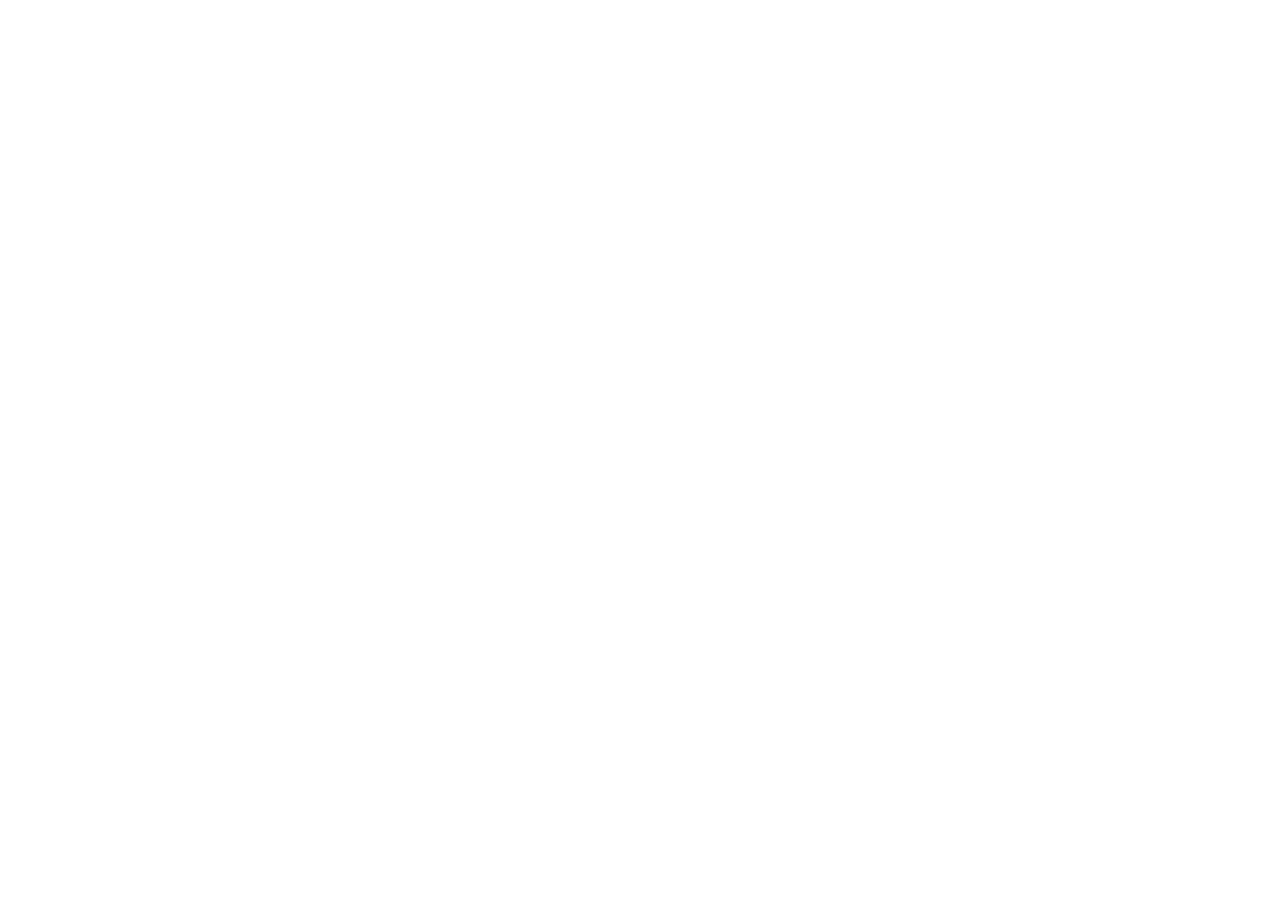
==== images/index.html @ 083eda92 "primeiro commit do html" ====
<!DOCTYPE html>
<html lang="en">
<head>
    <meta charset="UTF-8">
    <meta name="viewport" content="width=device-width, initial-scale=1.0">
    <title>feedback</title>
</head>
<body>
    
</body>
</html>
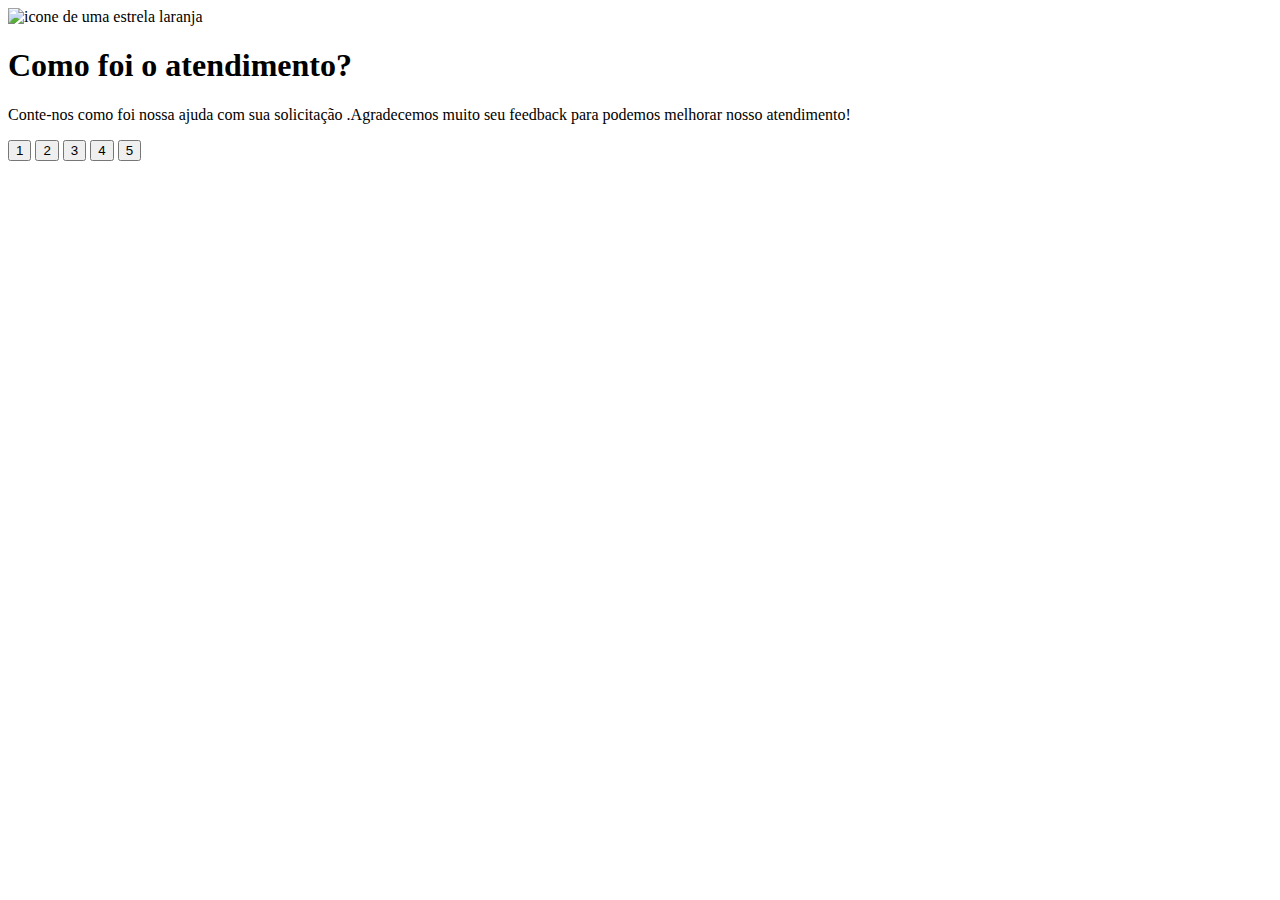
==== commit 96d3dfa8: "sugundo commit do html" ====
--- a/images/index.html
+++ b/images/index.html
@@ -6,6 +6,22 @@
     <title>feedback</title>
 </head>
 <body>
-    
+    <div class="card">
+       <div>
+        <img src="icon-star.svg" alt="icone de uma estrela laranja">
+       </div>
+
+
+       <h1>Como foi o atendimento?</h1>
+       <p>Conte-nos como foi nossa ajuda com sua solicitação .Agradecemos muito seu feedback para podemos melhorar nosso atendimento!</p>
+
+       <div>
+        <button>1</button>
+        <button>2</button>
+        <button>3</button>
+        <button>4</button>
+        <button>5</button>
+       </div>
+    </div>
 </body>
 </html>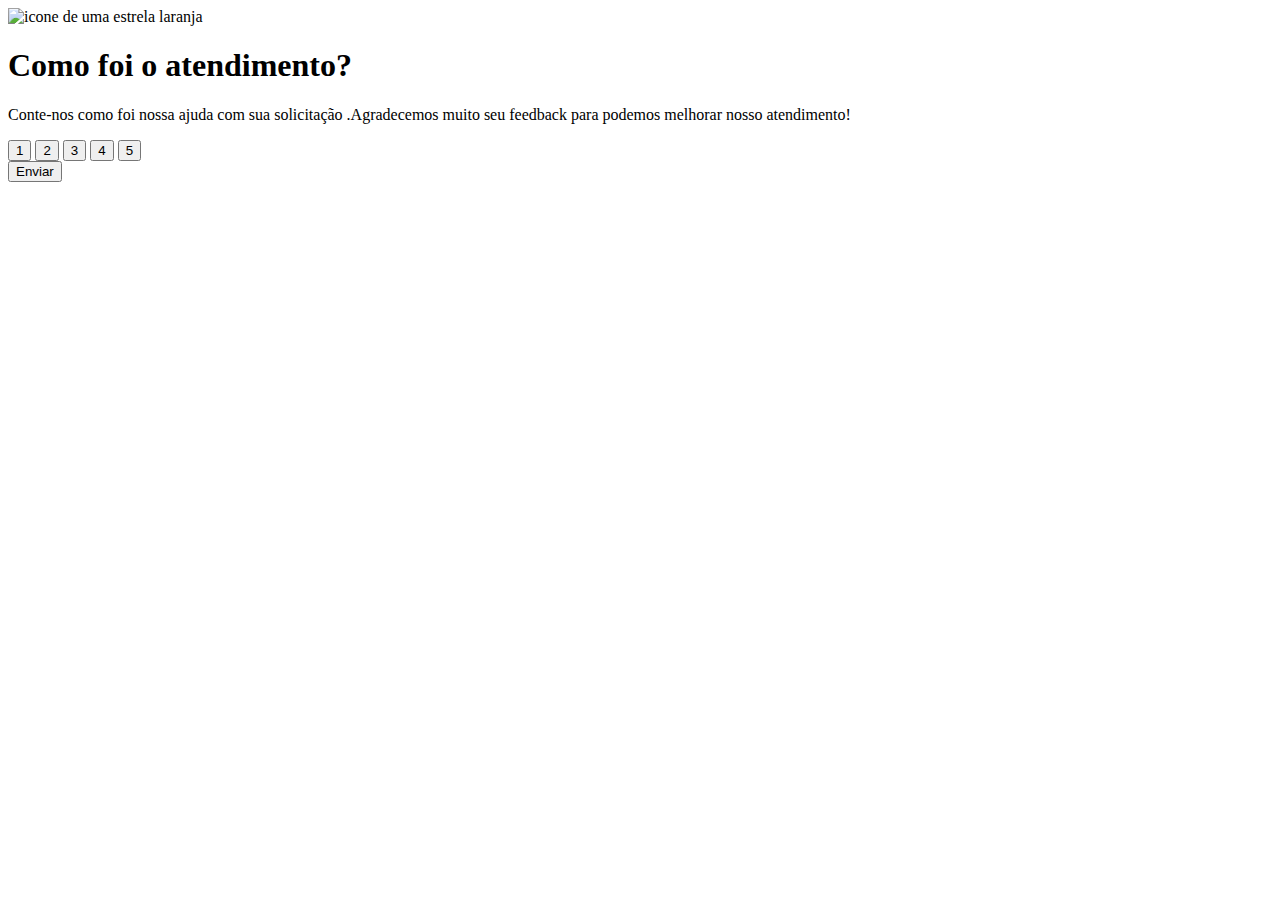
==== commit 589b1f42: "terceiro commit" ====
--- a/images/index.html
+++ b/images/index.html
@@ -22,6 +22,7 @@
         <button>4</button>
         <button>5</button>
        </div>
+       <button>Enviar</button>
     </div>
 </body>
 </html>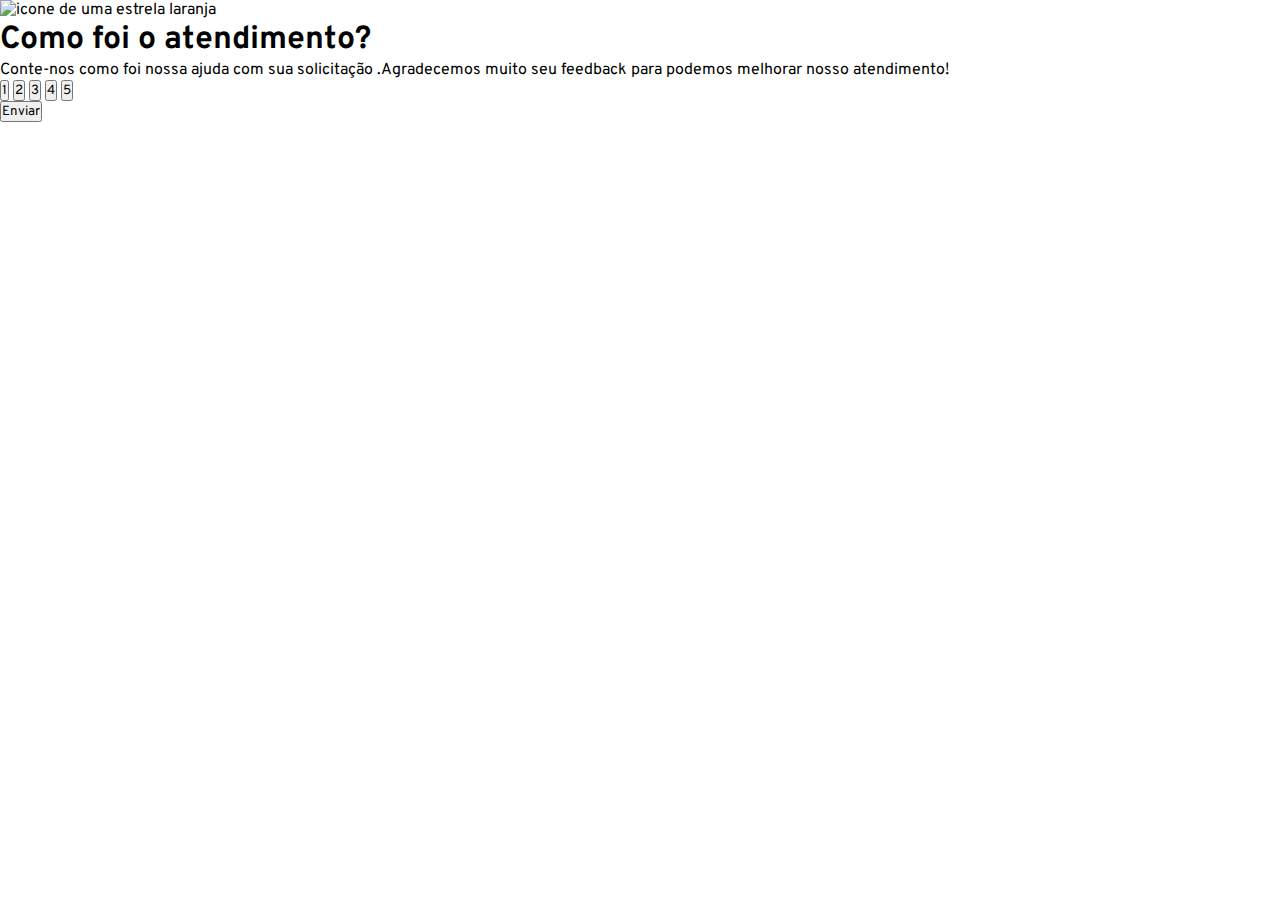
==== commit 5df7419b: "quarto commit do html" ====
--- a/images/index.html
+++ b/images/index.html
@@ -4,10 +4,14 @@
     <meta charset="UTF-8">
     <meta name="viewport" content="width=device-width, initial-scale=1.0">
     <title>feedback</title>
+    <link rel="stylesheet" href="style.css">
+    <link rel="preconnect" href="https://fonts.googleapis.com">
+<link rel="preconnect" href="https://fonts.gstatic.com" crossorigin>
+<link href="https://fonts.googleapis.com/css2?family=Overpass:ital,wght@0,100..900;1,100..900&display=swap" rel="stylesheet">
 </head>
 <body>
     <div class="card">
-       <div>
+       <div class="estrela">
         <img src="icon-star.svg" alt="icone de uma estrela laranja">
        </div>
 
@@ -15,7 +19,7 @@
        <h1>Como foi o atendimento?</h1>
        <p>Conte-nos como foi nossa ajuda com sua solicitação .Agradecemos muito seu feedback para podemos melhorar nosso atendimento!</p>
 
-       <div>
+       <div class="notas">
         <button>1</button>
         <button>2</button>
         <button>3</button>
--- a/images/style.css
+++ b/images/style.css
@@ -0,0 +1,6 @@
+*{
+    margin: 0;
+    padding: 0;
+    box-sizing: border-box;
+    font-family: "Overpass", sans-serif;
+}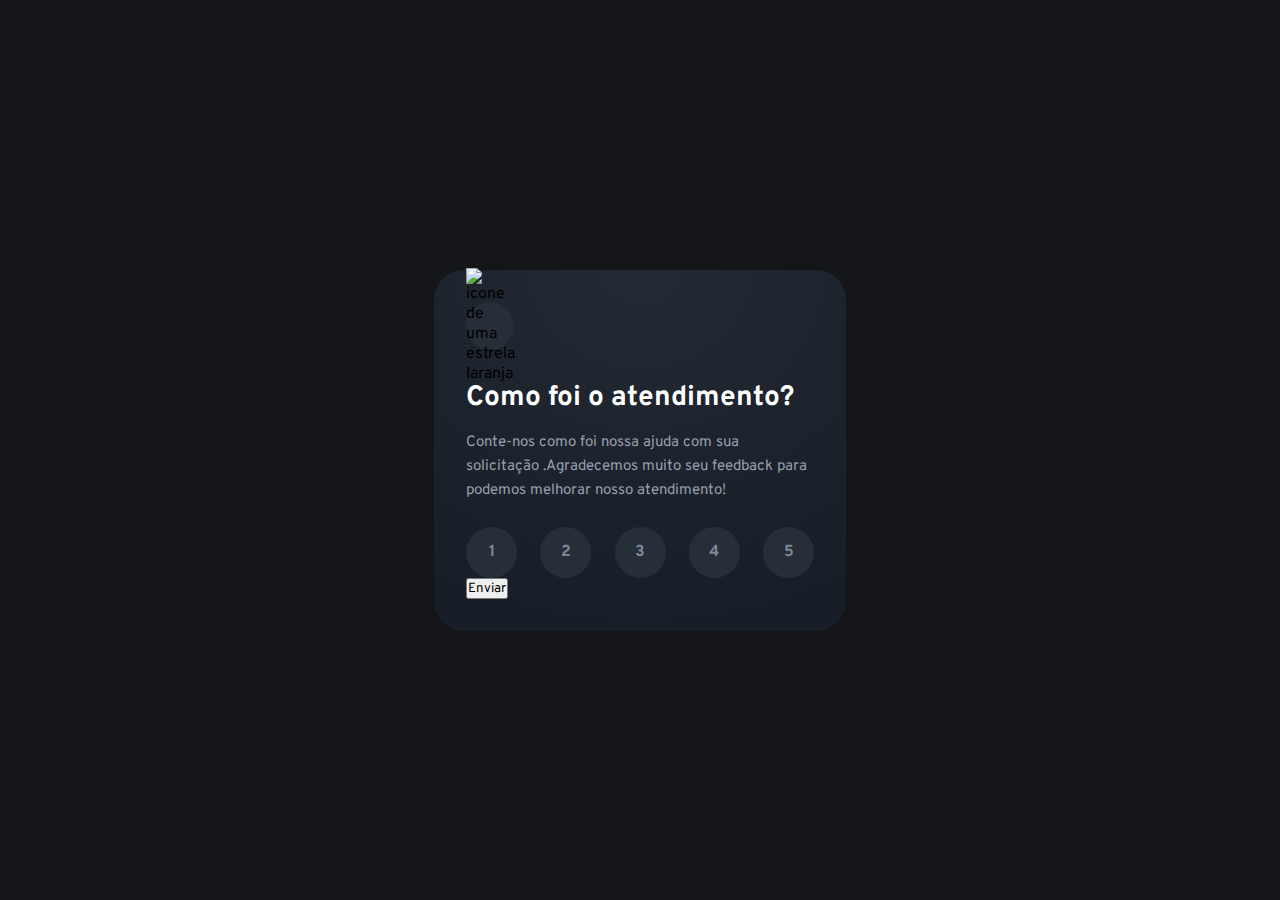
==== commit bc33c3d3: "quinto commit do css" ====
--- a/images/index.html
+++ b/images/index.html
@@ -19,7 +19,7 @@
        <h1>Como foi o atendimento?</h1>
        <p>Conte-nos como foi nossa ajuda com sua solicitação .Agradecemos muito seu feedback para podemos melhorar nosso atendimento!</p>
 
-       <div class="notas">
+       <div class="botao">
         <button>1</button>
         <button>2</button>
         <button>3</button>
--- a/images/style.css
+++ b/images/style.css
@@ -3,4 +3,72 @@
     padding: 0;
     box-sizing: border-box;
     font-family: "Overpass", sans-serif;
-}+}
+
+:root{
+    --dark-blue: #262e38;
+    --light-grey: #969fad ;
+    --mendium-grey: #7c8798 ;
+    --orange : #fc7614;
+    --write:#fff;
+    --very-dark-blue : #131518;
+    --black-gradient : radial-gradient( 98.96% 98.96% at 50% 0% , #232a34 0% , #181e27 100%);
+}
+body{
+    background-color: var(--very-dark-blue);
+    height: 100svh;
+    display: flex;
+    justify-content: center;
+    align-items: center;
+}
+.card{
+    background: var(--black-gradient);
+    max-width: 412px;
+    padding: 32px;
+    border-radius: 30px;
+}
+.card h1{
+    color: var(--write);
+    font-size: 28px;
+    margin-bottom: 15px;
+}
+.card p{
+    color: var(--light-grey);
+font-size: 15px;
+line-height: 24px;
+margin-bottom: 24px;
+
+}
+.estrela{
+    background-color: var(--dark-blue);
+    width: 48px;
+    height: 48px;
+
+    display: flex;
+    justify-content: center;
+    align-items: center;
+    border-radius: 50%;
+    margin-bottom: 30px;
+}
+.botao{
+
+    display: flex;
+    justify-content: space-between;
+}
+.botao button{
+    width:51px;
+    height: 51px;
+    font-size: 16px;
+    font-weight: 700;
+    line-height: 24px;
+    border-radius: 50%;
+    border: none;
+    color: var(--mendium-grey);
+    background-color: var(--dark-blue);
+
+}
+
+.botao button:hover {
+
+}
+
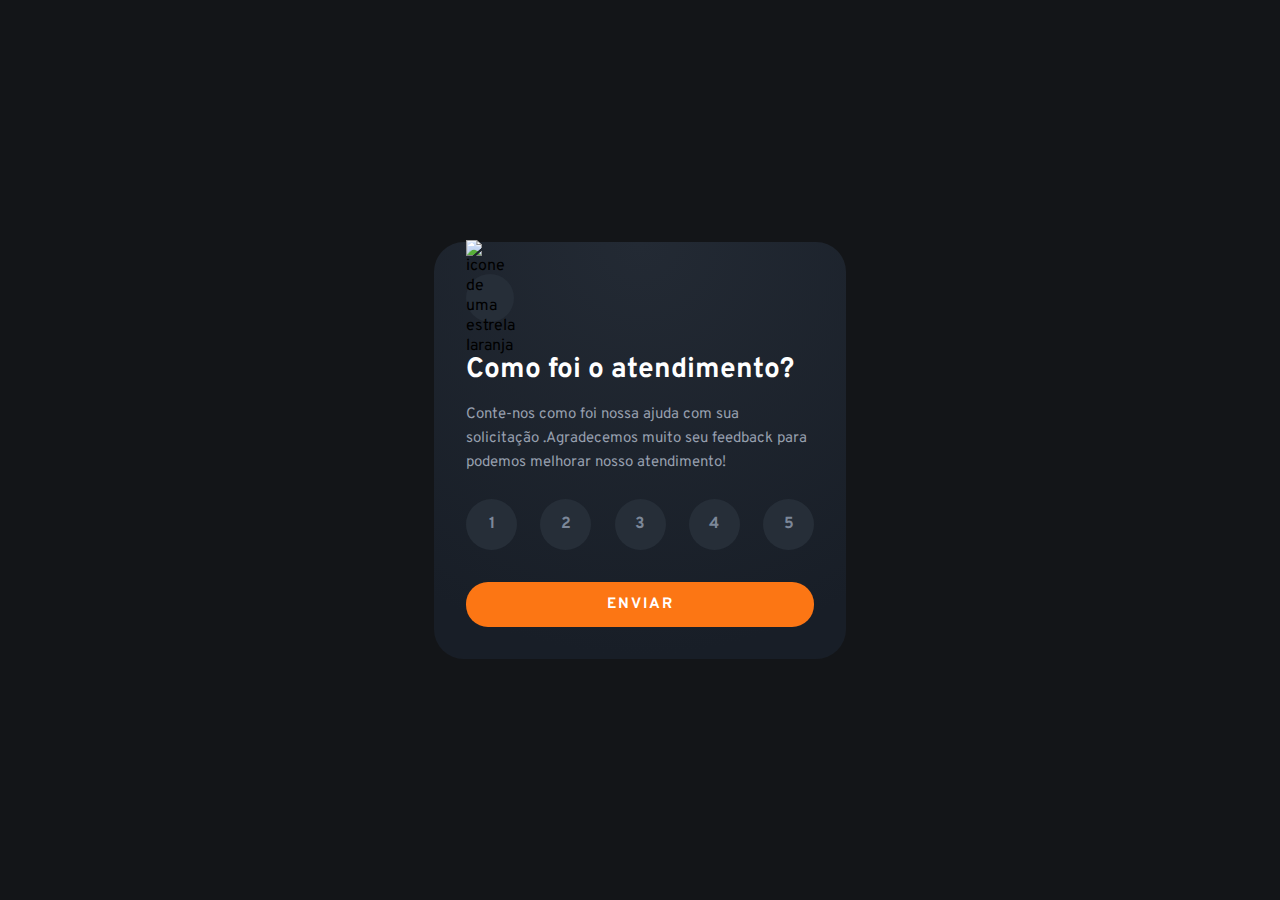
==== commit 47aca6fb: "quinto commit do html e setimo commit do css" ====
--- a/images/index.html
+++ b/images/index.html
@@ -26,7 +26,9 @@
         <button>4</button>
         <button>5</button>
        </div>
-       <button>Enviar</button>
+
+       
+       <a href="">Enviar</a>
     </div>
 </body>
 </html>--- a/images/style.css
+++ b/images/style.css
@@ -54,6 +54,7 @@
 
     display: flex;
     justify-content: space-between;
+    margin-bottom: 32px;
 }
 .botao button{
     width:51px;
@@ -65,10 +66,41 @@
     border: none;
     color: var(--mendium-grey);
     background-color: var(--dark-blue);
+transition: all ease-in-out 0.3s;
+}
+
+.botao button:hover {
+color :var(--write);
+background-color: var(--orange);
+cursor: pointer;
 
 }
 
-.botao button:hover {
-
+.botao button:focus{
+    color:var(--write);
+    background-color: var(--light-grey);
 }
 
+.card > a{
+     display: block;
+width: 100%;
+padding: 13px;
+background-color: var(--orange);
+border: none;
+border-radius: 22px;
+
+font-size: 15px;
+font-weight: 700;
+text-transform: uppercase;
+letter-spacing: 2px;
+color: var(--write);
+text-align: center;
+text-decoration: none;
+
+transition: all ease-in-out 0.3s;
+}
+.card > a:hover{
+    color: var(--orange);
+    background-color: var(--write);
+    cursor: pointer;
+}
